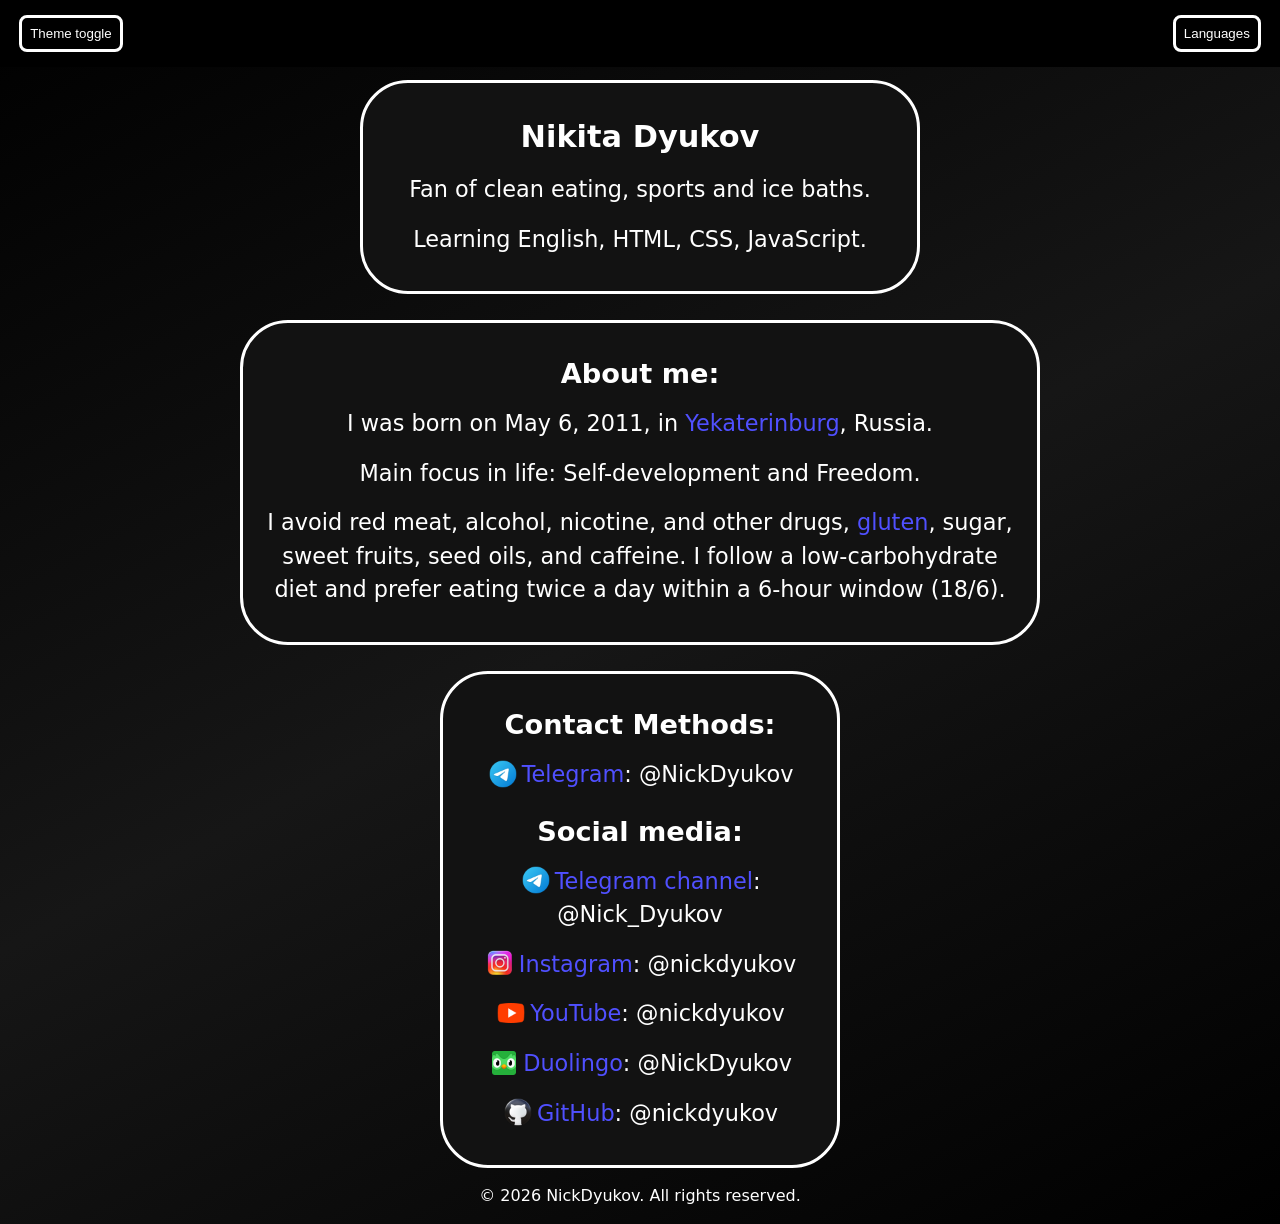
==== index.html @ 5b2f6064 "chore: initial commit with project files" ====
<!DOCTYPE html>
<html lang="en">
  <head>
    <title>Nikita Dyukov (Nick Dyukov)</title>

    <!-- ====== Meta ====== -->
    <meta charset="UTF-8">
    <meta name="viewport" content="width=device-width, initial-scale=1.0">
    <meta name="description" content="Official website of Nikita Dyukov (NickDyukov)">
    <meta name="author" content="NickDyukov">

    <!-- ====== CSS ====== -->
    <link rel="stylesheet" href="/css/main.css">

    <!-- ===== Favicons ===== -->
    <link rel="apple-touch-icon" sizes="180x180" href="/assets/icons/favicons/apple-touch-icon.png">
    <link rel="icon" type="image/png" sizes="32x32" href="/assets/icons/favicons/favicon-32x32.png">
    <link rel="icon" type="image/png" sizes="16x16" href="/assets/icons/favicons/favicon-16x16.png">
    <link rel="shortcut icon" href="/assets/icons/favicons/favicon.ico">
    <link rel="manifest" href="/assets/icons/favicons/site.webmanifest">
    <meta name="apple-mobile-web-app-title" content="NickDyukov">
  </head>
  <body>

    <noscript>
      <p>JavaScript is disabled. Please enable it in your browser.</p>
    </noscript>

    <!-- ====== Header ====== -->
    <header>
      <div class="top-bar">
        <!-- ====== Theme toggle ====== -->
        <button class="theme-toggle" aria-label="Switch light and dark theme">Theme toggle</button>
        <!-- ====== Language menu ====== -->
        <button class="language-btn" aria-label="Open language menu">Languages</button>
      <nav class="language-menu" aria-label="Language selection">
        <button class="en-btn">English</button>
        <button class="ru-btn">Русский</button>
        <button class="es-btn">Español</button>
      </nav>
      </div>
    </header>

    <!-- ====== Main ====== -->
    <main>

    <!-- ====== Intro text ====== -->
    <section class="intro-text">
      <h1 
        data-en="Nikita Dyukov"
        data-ru="Никита Дюков"
        data-es="Nikita Dyukov">
        Nikita Dyukov
    </h1>
      <p 
        data-en="Fan of clean eating, sports and ice baths."
        data-ru="Поклонник чистого питания, спорта и ледяных ванн."
        data-es="Apasionado de la alimentación saludable, el deporte y los baños de hielo.">
        Fan of clean eating, sports and ice baths.
      </p>
      <p 
        data-en="Learning English, HTML, CSS, JavaScript."
        data-ru="Учу английский, HTML, CSS, JavaScript."
        data-es="Aprendiendo inglés, HTML, CSS, JavaScript.">
        Learning English, HTML, CSS, JavaScript.
      </p>
    </section>
    
    <!-- ====== About ====== -->
    <section class="about">
      <h2 
        data-en="About me:"
        data-ru="Обо мне:"
        data-es="Sobre mí:">
        About me:
      </h2>
      <p
        data-en="I was born on May 6, 2011, in 
        <a 
        href='https://en.wikipedia.org/wiki/Yekaterinburg' 
        target='_blank' 
        rel='noopener noreferrer'>
      Yekaterinburg</a>, Russia."
        data-ru="Я родился 6 мая 2011 года в 
        <a 
        href='https://ru.wikipedia.org/wiki/Екатеринбург'
        target='_blank' 
        rel='noopener noreferrer'>
      Екатеринбурге</a>, Россия."
        data-es="Nací el 6 de mayo de 2011 en 
        <a 
        href='https://es.wikipedia.org/wiki/Ekaterimburgo' 
        target='_blank' 
        rel='noopener noreferrer'>
      Ekaterimburgo</a>, Rusia.">
        I was born on May 6, 2011, in 
        <a 
        href="https://en.wikipedia.org/wiki/Ekaterinburg" 
        target="_blank" 
        rel="noopener noreferrer">
      Yekaterinburg</a>, Russia.
      </p>
      <p 
        data-en="Main focus in life: Self-development and Freedom."
        data-ru="Главное в жизни: Саморазвитие и Свобода."
        data-es="Enfoque principal en la vida: Desarrollo personal y Libertad.">
        Main focus in life: Self-development and Freedom.
      </p>
      <p 
      data-en="I avoid red meat, alcohol, nicotine, and other drugs,
      <a 
        href='https://en.wikipedia.org/wiki/Gluten' 
        target='_blank'
        rel='noopener noreferrer'>
      gluten</a>, sugar, sweet fruits, seed oils, and caffeine.
      I follow a low-carbohydrate diet and prefer eating twice a day within a 6-hour window (18/6)."
      data-ru="Я избегаю красного мяса, алкоголя, никотина и других наркотиков,
      <a 
        href='https://ru.wikipedia.org/wiki/Клейковина' 
        target='_blank'
        rel='noopener noreferrer'>
      глютена</a>, сахара, сладких фруктов, растительных масел и кофеина.
      Я придерживаюсь низкоуглеводной диеты и предпочитаю есть два раза в день в течение 6 часов (18/6)."
      data-es="Evito la carne roja, alcohol, nicotina y otras drogas,
      <a 
        href='https://es.wikipedia.org/wiki/Gluten' 
        target='_blank'
        rel='noopener noreferrer'>
      gluten</a>, azúcar, frutas dulces, aceites vegetales y cafeína.
      Sigo una dieta baja en carbohidratos y prefiero comer dos veces al día dentro de una ventana de 6 horas (18/6).">
      I avoid red meat, alcohol, nicotine, and other drugs,
      <a 
        href="https://en.wikipedia.org/wiki/Gluten" 
        target="_blank" 
        rel="noopener noreferrer">
      gluten</a>, sugar, sweet fruits, seed oils, and caffeine.
      I follow a low-carbohydrate diet and prefer eating twice a day within a 6-hour window (18/6).
  </p>
    </section>

    <!-- ====== Contact & Social ====== -->
    <section class="social">
      <h2
        data-en="Contact Methods:"
        data-ru="Контакты:"
        data-es="Métodos de contacto:">
        Contact Methods:
      </h2>
      <p>
        <img
          src="/assets/icons/social/telegram-logo.png"
          alt=""
          aria-hidden="true">
        <a 
          href="https://t.me/NickDyukov"
          target="_blank" 
          rel="noopener noreferrer">
        Telegram</a>: @NickDyukov
      </p>
      <h2
        data-en="Social media:"
        data-ru="Социальные сети:"
        data-es="Redes sociales:">
        Social media:
      </h2>
      <p>
        <img
          src="/assets/icons/social/telegram-logo.png"
          alt=""
          aria-hidden="true">
        <a 
          href="https://t.me/Nick_Dyukov"
          target="_blank"
          rel="noopener noreferrer">
        Telegram channel</a>: @Nick_Dyukov
      </p>
      <p>
        <img
          src="/assets/icons/social/instagram-logo.png"
          alt=""
          aria-hidden="true">
        <a 
          href="https://www.instagram.com/nickdyukov"
          target="_blank"
          rel="noopener noreferrer">
        Instagram</a>: @nickdyukov
      </p>
      <p>
        <img
          src="/assets/icons/social/youtube-logo.png"
          alt=""
          aria-hidden="true">
        <a 
          href="https://youtube.com/@nickdyukov"
          target="_blank"
          rel="noopener noreferrer">
        YouTube</a>: @nickdyukov
      </p>
      <p>
        <a 
          href="https://www.duolingo.com/profile/NickDyukov" 
          target="_blank" 
          rel="noopener noreferrer">
        <img 
          src="/assets/icons/social/duolingo-logo.png" 
          alt=""
          aria-hidden="true">
        Duolingo</a>: @NickDyukov
      </p>
      <p>
        <img 
          src="/assets/icons/social/github-logo.png" 
          alt=""
          aria-hidden="true">
        <a 
          href="https://github.com/nickdyukov" 
          target="_blank" 
          rel="noopener noreferrer">
        GitHub</a>: @nickdyukov
      </p>
    </section>
    </main>
    
    <!-- ====== Footer ====== -->
    <footer>
      <p>© 2026 NickDyukov. All rights reserved.</p>
    </footer>

    <!-- ====== JavaScript ====== -->
    <script type="module" src="/js/main.js"></script>
  </body>
</html>
---- css/main.css ----
@import url("/css/base.css");
@import url("/css/animations.css");
@import url("/css/elements.css");
@import url("/css/components.css");
@import url("/css/layout.css");
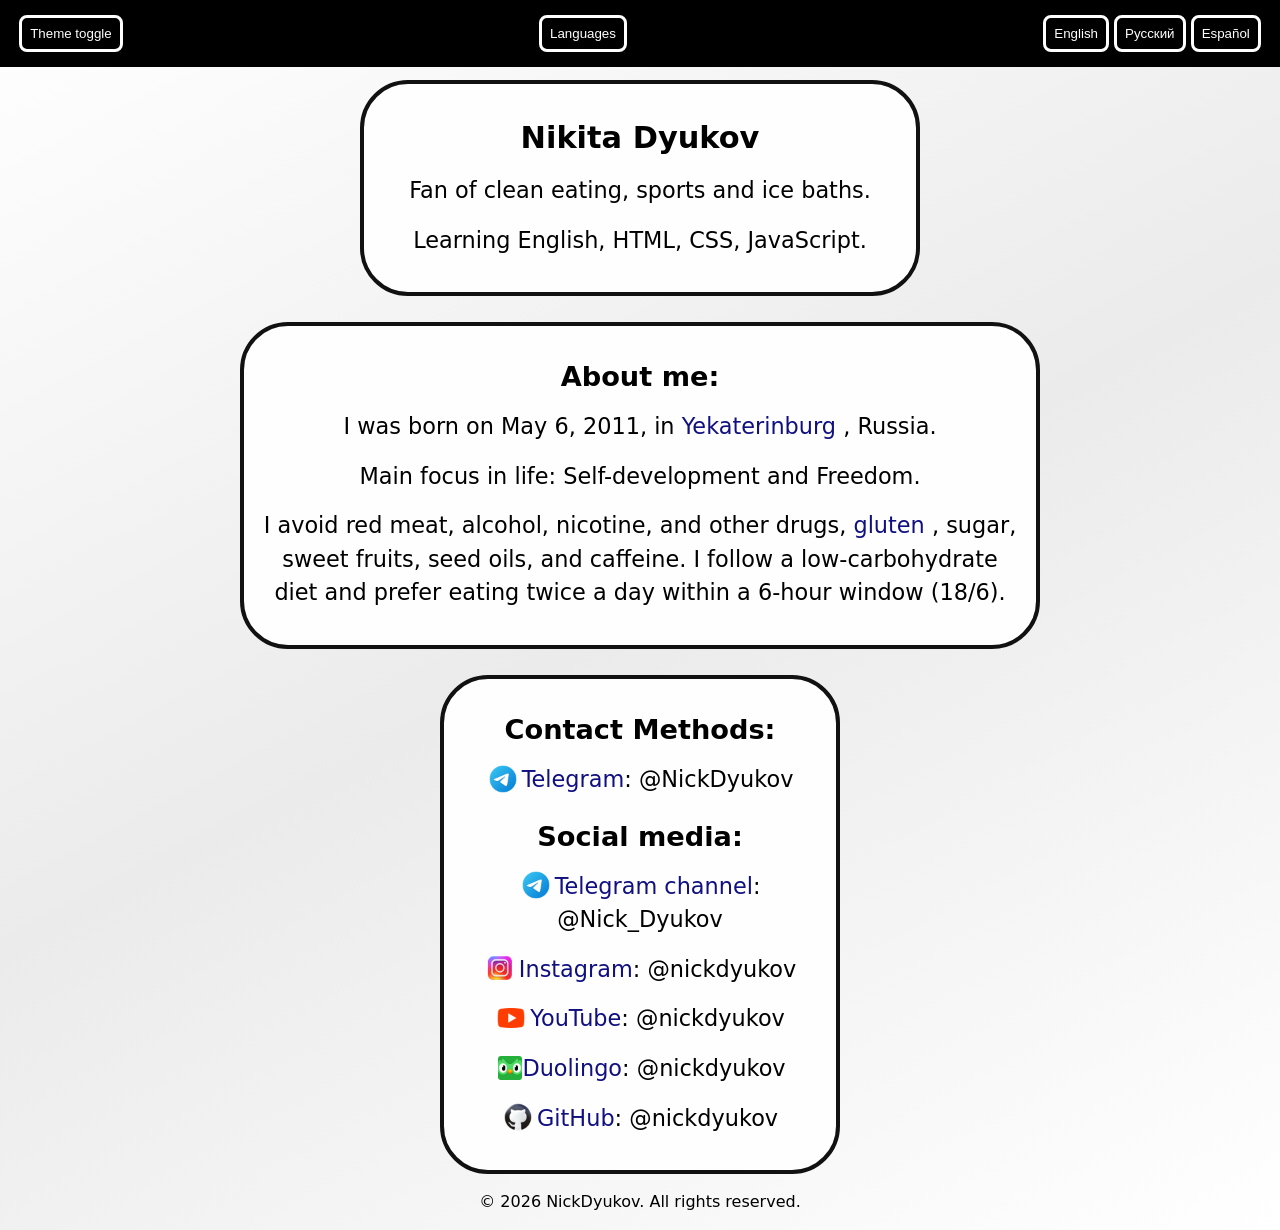
==== commit 7c6237fd: "refactor: add new meta tags, replace data-en/data-ru/data-es with unified data-i18n, clean up whites" ====
--- a/index.html
+++ b/index.html
@@ -8,20 +8,35 @@
     <meta name="viewport" content="width=device-width, initial-scale=1.0">
     <meta name="description" content="Official website of Nikita Dyukov (NickDyukov)">
     <meta name="author" content="NickDyukov">
+    <meta name="robots" content="index, follow">
+    <meta property="og:title" content="Nikita Dyukov (NickDyukov)">
+    <meta property="og:description" content="Official website of Nikita Dyukov (NickDyukov)">
+    <meta property="og:type" content="website">
+    <meta property="og:url" content="https://nickdyukov.com">
 
     <!-- ====== CSS ====== -->
     <link rel="stylesheet" href="/css/main.css">
 
-    <!-- ===== Favicons ===== -->
+    <!-- ====== Favicons ====== -->
     <link rel="apple-touch-icon" sizes="180x180" href="/assets/icons/favicons/apple-touch-icon.png">
     <link rel="icon" type="image/png" sizes="32x32" href="/assets/icons/favicons/favicon-32x32.png">
     <link rel="icon" type="image/png" sizes="16x16" href="/assets/icons/favicons/favicon-16x16.png">
     <link rel="shortcut icon" href="/assets/icons/favicons/favicon.ico">
     <link rel="manifest" href="/assets/icons/favicons/site.webmanifest">
     <meta name="apple-mobile-web-app-title" content="NickDyukov">
+
+    <!-- ====== Yandex Metrika ====== -->
+    <script>
+      (function(m,e,t,r,i){
+        m[i]=m[i]||function(){(m[i].a=m[i].a||[]).push(arguments)};
+        m[i].l=1*new Date();
+        k=e.createElement(t);
+        k.async=1;k.src=r;e.getElementsByTagName(t)[0].parentNode.insertBefore(k,e.getElementsByTagName(t)[0])
+      })(window,document,'script','https://mc.yandex.ru/metrika/tag.js?id=106988987','ym');
+      ym(106988987,'init',{webvisor:true,clickmap:true,trackLinks:true,accurateTrackBounce:true});
+    </script>
   </head>
   <body>
-
     <noscript>
       <p>JavaScript is disabled. Please enable it in your browser.</p>
     </noscript>
@@ -29,204 +44,83 @@
     <!-- ====== Header ====== -->
     <header>
       <div class="top-bar">
-        <!-- ====== Theme toggle ====== -->
-        <button class="theme-toggle" aria-label="Switch light and dark theme">Theme toggle</button>
-        <!-- ====== Language menu ====== -->
-        <button class="language-btn" aria-label="Open language menu">Languages</button>
-      <nav class="language-menu" aria-label="Language selection">
-        <button class="en-btn">English</button>
-        <button class="ru-btn">Русский</button>
-        <button class="es-btn">Español</button>
+        <!-- === Theme toggle === -->
+        <button data-i18n="theme_toggle" class="theme-toggle" aria-label="Switch light and dark theme">Theme toggle</button>
+        <!-- === Language menu === -->
+        <button data-i18n="lang_btn" class="lang-btn" aria-label="Open language menu">Languages</button>
+      <nav class="lang-switch" aria-label="Language selection">
+        <button data-lang="en">English</button>
+        <button data-lang="ru">Русский</button>
+        <button data-lang="es">Español</button>
       </nav>
       </div>
     </header>
 
     <!-- ====== Main ====== -->
     <main>
-
+      
     <!-- ====== Intro text ====== -->
     <section class="intro-text">
-      <h1 
-        data-en="Nikita Dyukov"
-        data-ru="Никита Дюков"
-        data-es="Nikita Dyukov">
-        Nikita Dyukov
-    </h1>
-      <p 
-        data-en="Fan of clean eating, sports and ice baths."
-        data-ru="Поклонник чистого питания, спорта и ледяных ванн."
-        data-es="Apasionado de la alimentación saludable, el deporte y los baños de hielo.">
-        Fan of clean eating, sports and ice baths.
-      </p>
-      <p 
-        data-en="Learning English, HTML, CSS, JavaScript."
-        data-ru="Учу английский, HTML, CSS, JavaScript."
-        data-es="Aprendiendo inglés, HTML, CSS, JavaScript.">
-        Learning English, HTML, CSS, JavaScript.
-      </p>
+      <h1 data-i18n="title">Nikita Dyukov</h1>
+      <p data-i18n="intro_primary">Fan of clean eating, sports and ice baths.</p>
+      <p data-i18n="intro_secondary">Learning English, HTML, CSS, JavaScript.</p>
     </section>
     
     <!-- ====== About ====== -->
     <section class="about">
-      <h2 
-        data-en="About me:"
-        data-ru="Обо мне:"
-        data-es="Sobre mí:">
-        About me:
-      </h2>
-      <p
-        data-en="I was born on May 6, 2011, in 
-        <a 
-        href='https://en.wikipedia.org/wiki/Yekaterinburg' 
-        target='_blank' 
-        rel='noopener noreferrer'>
-      Yekaterinburg</a>, Russia."
-        data-ru="Я родился 6 мая 2011 года в 
-        <a 
-        href='https://ru.wikipedia.org/wiki/Екатеринбург'
-        target='_blank' 
-        rel='noopener noreferrer'>
-      Екатеринбурге</a>, Россия."
-        data-es="Nací el 6 de mayo de 2011 en 
-        <a 
-        href='https://es.wikipedia.org/wiki/Ekaterimburgo' 
-        target='_blank' 
-        rel='noopener noreferrer'>
-      Ekaterimburgo</a>, Rusia.">
+      <h2 data-i18n="about_heading">About me:</h2>
+      <p data-i18n="about_birth">
         I was born on May 6, 2011, in 
-        <a 
-        href="https://en.wikipedia.org/wiki/Ekaterinburg" 
-        target="_blank" 
-        rel="noopener noreferrer">
-      Yekaterinburg</a>, Russia.
+        <a href="https://en.wikipedia.org/wiki/Ekaterinburg" target="_blank" rel="noopener noreferrer" title="Yekaterinburg city on Wikipedia">
+          Yekaterinburg
+        </a>, Russia.
       </p>
-      <p 
-        data-en="Main focus in life: Self-development and Freedom."
-        data-ru="Главное в жизни: Саморазвитие и Свобода."
-        data-es="Enfoque principal en la vida: Desarrollo personal y Libertad.">
-        Main focus in life: Self-development and Freedom.
+      <p data-i18n="about_focus">Main focus in life: Self-development and Freedom.</p>
+      <p data-i18n="about_diet">
+        I avoid red meat, alcohol, nicotine, and other drugs, 
+        <a href="https://en.wikipedia.org/wiki/Gluten" target="_blank" rel="noopener noreferrer" title="Information about gluten on Wikipedia">
+          gluten
+        </a>, sugar, sweet fruits, seed oils, and caffeine. I follow a low-carbohydrate diet and prefer eating twice a day within a 6-hour window (18/6).
       </p>
-      <p 
-      data-en="I avoid red meat, alcohol, nicotine, and other drugs,
-      <a 
-        href='https://en.wikipedia.org/wiki/Gluten' 
-        target='_blank'
-        rel='noopener noreferrer'>
-      gluten</a>, sugar, sweet fruits, seed oils, and caffeine.
-      I follow a low-carbohydrate diet and prefer eating twice a day within a 6-hour window (18/6)."
-      data-ru="Я избегаю красного мяса, алкоголя, никотина и других наркотиков,
-      <a 
-        href='https://ru.wikipedia.org/wiki/Клейковина' 
-        target='_blank'
-        rel='noopener noreferrer'>
-      глютена</a>, сахара, сладких фруктов, растительных масел и кофеина.
-      Я придерживаюсь низкоуглеводной диеты и предпочитаю есть два раза в день в течение 6 часов (18/6)."
-      data-es="Evito la carne roja, alcohol, nicotina y otras drogas,
-      <a 
-        href='https://es.wikipedia.org/wiki/Gluten' 
-        target='_blank'
-        rel='noopener noreferrer'>
-      gluten</a>, azúcar, frutas dulces, aceites vegetales y cafeína.
-      Sigo una dieta baja en carbohidratos y prefiero comer dos veces al día dentro de una ventana de 6 horas (18/6).">
-      I avoid red meat, alcohol, nicotine, and other drugs,
-      <a 
-        href="https://en.wikipedia.org/wiki/Gluten" 
-        target="_blank" 
-        rel="noopener noreferrer">
-      gluten</a>, sugar, sweet fruits, seed oils, and caffeine.
-      I follow a low-carbohydrate diet and prefer eating twice a day within a 6-hour window (18/6).
-  </p>
     </section>
 
     <!-- ====== Contact & Social ====== -->
     <section class="social">
-      <h2
-        data-en="Contact Methods:"
-        data-ru="Контакты:"
-        data-es="Métodos de contacto:">
-        Contact Methods:
-      </h2>
+      <h2 data-i18n="contact_methods_heading">Contact Methods:</h2>
       <p>
-        <img
-          src="/assets/icons/social/telegram-logo.png"
-          alt=""
-          aria-hidden="true">
-        <a 
-          href="https://t.me/NickDyukov"
-          target="_blank" 
-          rel="noopener noreferrer">
-        Telegram</a>: @NickDyukov
+        <img src="/assets/icons/social/telegram-logo.png" alt="" aria-hidden="true">
+        <a href="https://t.me/NickDyukov" target="_blank" rel="noopener noreferrer">Telegram</a>: @NickDyukov
       </p>
-      <h2
-        data-en="Social media:"
-        data-ru="Социальные сети:"
-        data-es="Redes sociales:">
-        Social media:
-      </h2>
+      <h2 data-i18n="social_media_heading">Social media:</h2>
       <p>
-        <img
-          src="/assets/icons/social/telegram-logo.png"
-          alt=""
-          aria-hidden="true">
-        <a 
-          href="https://t.me/Nick_Dyukov"
-          target="_blank"
-          rel="noopener noreferrer">
-        Telegram channel</a>: @Nick_Dyukov
+        <img src="/assets/icons/social/telegram-logo.png" alt="" aria-hidden="true">
+        <a href="https://t.me/Nick_Dyukov" target="_blank" rel="noopener noreferrer">Telegram channel</a>: @Nick_Dyukov
       </p>
       <p>
-        <img
-          src="/assets/icons/social/instagram-logo.png"
-          alt=""
-          aria-hidden="true">
-        <a 
-          href="https://www.instagram.com/nickdyukov"
-          target="_blank"
-          rel="noopener noreferrer">
-        Instagram</a>: @nickdyukov
+        <img src="/assets/icons/social/instagram-logo.png" alt="" aria-hidden="true">
+        <a href="https://www.instagram.com/nickdyukov" target="_blank" rel="noopener noreferrer">Instagram</a>: @nickdyukov
       </p>
       <p>
-        <img
-          src="/assets/icons/social/youtube-logo.png"
-          alt=""
-          aria-hidden="true">
-        <a 
-          href="https://youtube.com/@nickdyukov"
-          target="_blank"
-          rel="noopener noreferrer">
-        YouTube</a>: @nickdyukov
+        <img src="/assets/icons/social/youtube-logo.png" alt="" aria-hidden="true">
+        <a href="https://youtube.com/@nickdyukov" target="_blank" rel="noopener noreferrer">YouTube</a>: @nickdyukov
       </p>
       <p>
-        <a 
-          href="https://www.duolingo.com/profile/NickDyukov" 
-          target="_blank" 
-          rel="noopener noreferrer">
-        <img 
-          src="/assets/icons/social/duolingo-logo.png" 
-          alt=""
-          aria-hidden="true">
-        Duolingo</a>: @NickDyukov
+        <a href="https://www.duolingo.com/profile/nickdyukov" target="_blank" rel="noopener noreferrer">
+        <img src="/assets/icons/social/duolingo-logo.png" alt="" aria-hidden="true">Duolingo</a>: @nickdyukov
       </p>
       <p>
-        <img 
-          src="/assets/icons/social/github-logo.png" 
-          alt=""
-          aria-hidden="true">
-        <a 
-          href="https://github.com/nickdyukov" 
-          target="_blank" 
-          rel="noopener noreferrer">
-        GitHub</a>: @nickdyukov
+        <img src="/assets/icons/social/github-logo.png" alt="" aria-hidden="true">
+        <a href="https://github.com/nickdyukov" target="_blank" rel="noopener noreferrer">GitHub</a>: @nickdyukov
       </p>
     </section>
     </main>
     
     <!-- ====== Footer ====== -->
     <footer>
-      <p>© 2026 NickDyukov. All rights reserved.</p>
+      <p data-i18n="footer_copyright">© 2026 NickDyukov. All rights reserved.</p>
     </footer>
 
     <!-- ====== JavaScript ====== -->
-    <script type="module" src="/js/main.js"></script>
+    <script type="module" src="/js/index.js"></script>
   </body>
 </html>
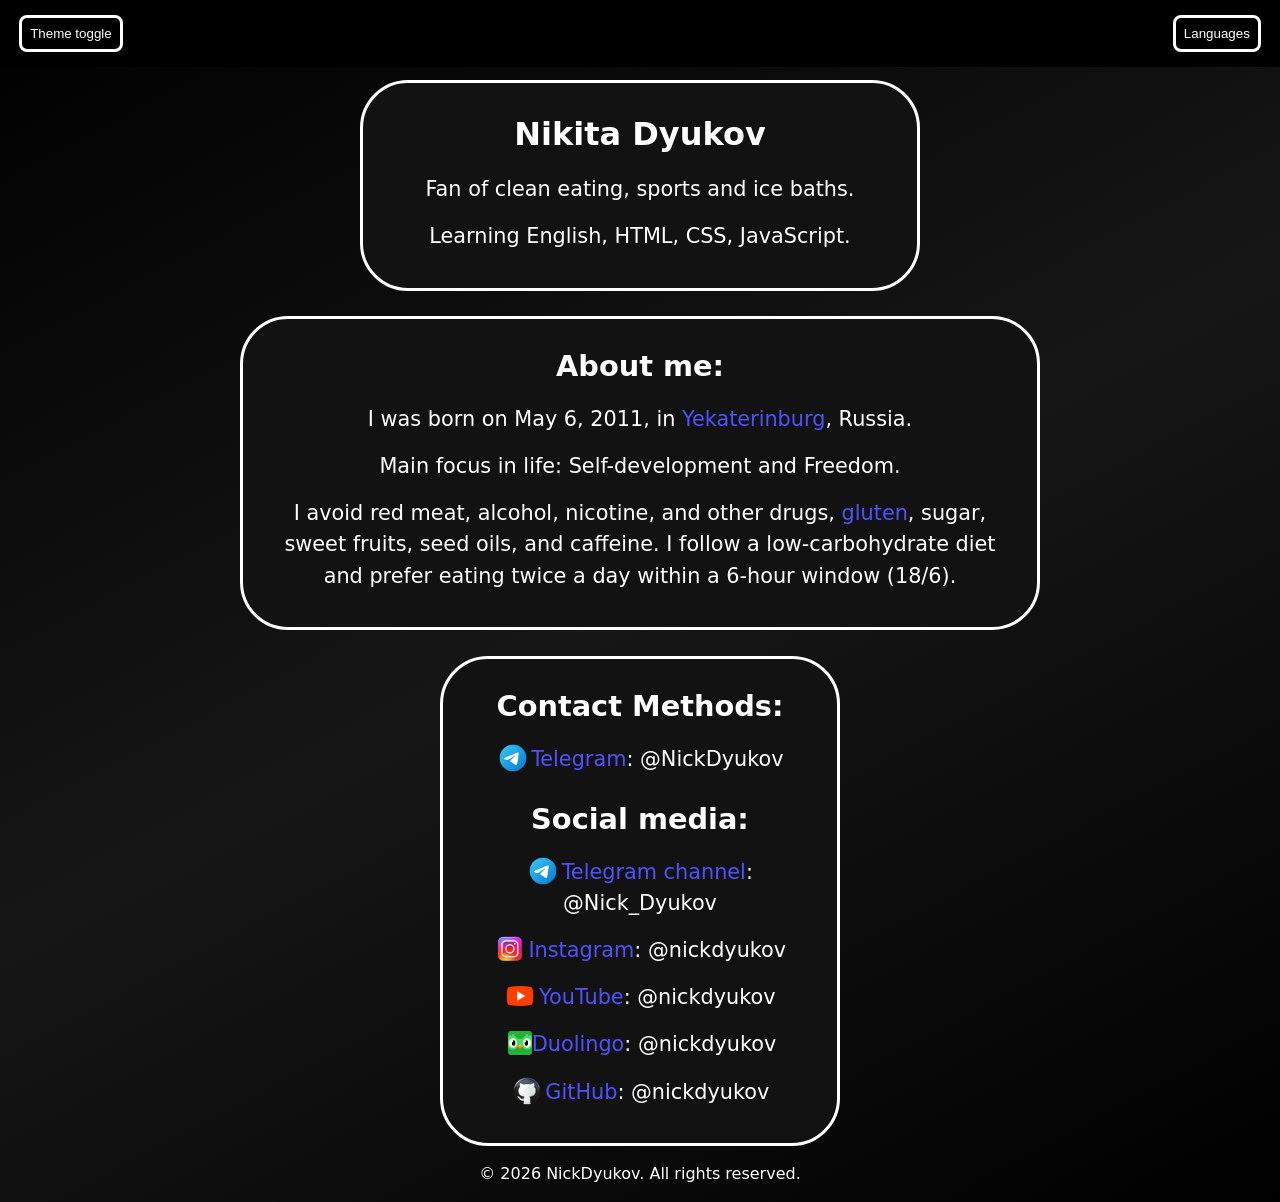
==== commit 25a5f601: "fix: update CSS link" ====
--- a/index.html
+++ b/index.html
@@ -15,7 +15,7 @@
     <meta property="og:url" content="https://nickdyukov.com">
 
     <!-- ====== CSS ====== -->
-    <link rel="stylesheet" href="/css/main.css">
+    <link rel="stylesheet" href="/css/index.css">
 
     <!-- ====== Favicons ====== -->
     <link rel="apple-touch-icon" sizes="180x180" href="/assets/icons/favicons/apple-touch-icon.png">
@@ -58,7 +58,7 @@
 
     <!-- ====== Main ====== -->
     <main>
-      
+
     <!-- ====== Intro text ====== -->
     <section class="intro-text">
       <h1 data-i18n="title">Nikita Dyukov</h1>
--- a/css/index.css
+++ b/css/index.css
@@ -0,0 +1,6 @@
+/* ====== Main CSS imports ====== */
+@import url("/css/base.css");
+@import url("/css/elements.css");
+@import url("/css/layout.css");
+@import url("/css/components.css");
+@import url("/css/animations.css");
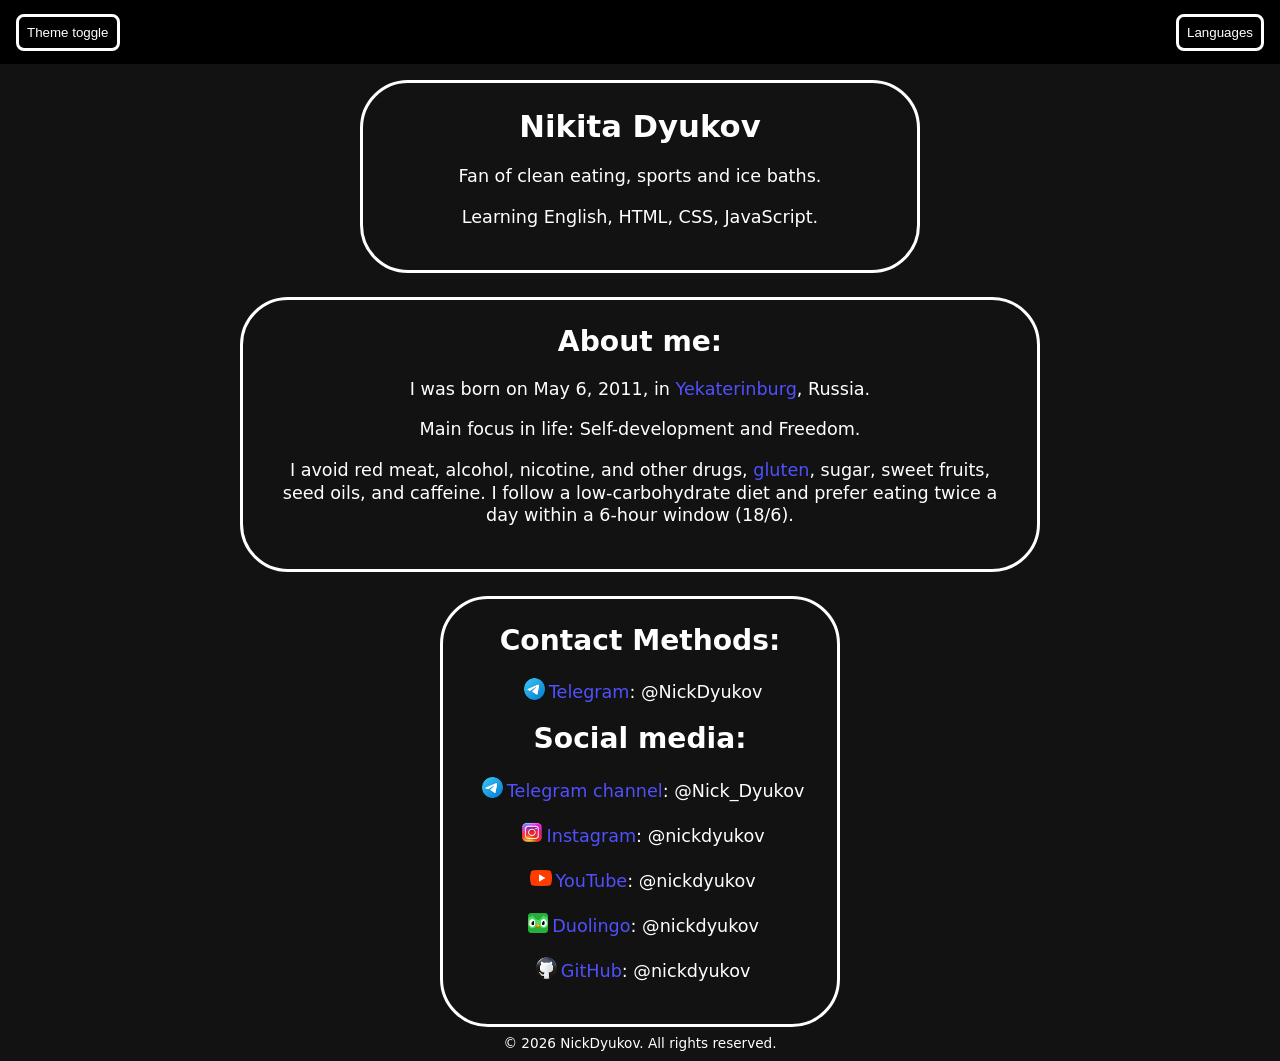
==== commit 2848e241: "refactor: add mobile menu (<425px) & update information, title, description, classes" ====
--- a/index.html
+++ b/index.html
@@ -1,21 +1,26 @@
 <!DOCTYPE html>
 <html lang="en">
   <head>
-    <title>Nikita Dyukov (Nick Dyukov)</title>
+    <title>Nick Dyukov</title>
 
     <!-- ====== Meta ====== -->
     <meta charset="UTF-8">
     <meta name="viewport" content="width=device-width, initial-scale=1.0">
-    <meta name="description" content="Official website of Nikita Dyukov (NickDyukov)">
+    <meta name="description" content="Official website of NickDyukov">
     <meta name="author" content="NickDyukov">
     <meta name="robots" content="index, follow">
     <meta property="og:title" content="Nikita Dyukov (NickDyukov)">
-    <meta property="og:description" content="Official website of Nikita Dyukov (NickDyukov)">
+    <meta property="og:description" content="Official website of NickDyukov">
     <meta property="og:type" content="website">
     <meta property="og:url" content="https://nickdyukov.com">
+    <meta name="color-scheme" content="light dark">
+    <meta name="theme-color" content="#ffffff" media="(prefers-color-scheme: light)">
+    <meta name="theme-color" content="#121212" media="(prefers-color-scheme: dark)">
 
     <!-- ====== CSS ====== -->
     <link rel="stylesheet" href="/css/index.css">
+
+    <link rel="canonical" href="https://nickdyukov.com">
 
     <!-- ====== Favicons ====== -->
     <link rel="apple-touch-icon" sizes="180x180" href="/assets/icons/favicons/apple-touch-icon.png">
@@ -44,75 +49,76 @@
     <!-- ====== Header ====== -->
     <header>
       <div class="top-bar">
-        <!-- === Theme toggle === -->
+        <!-- ====== Theme toggle ====== -->
         <button data-i18n="theme_toggle" class="theme-toggle" aria-label="Switch light and dark theme">Theme toggle</button>
-        <!-- === Language menu === -->
-        <button data-i18n="lang_btn" class="lang-btn" aria-label="Open language menu">Languages</button>
-      <nav class="lang-switch" aria-label="Language selection">
-        <button data-lang="en">English</button>
-        <button data-lang="ru">Русский</button>
-        <button data-lang="es">Español</button>
-      </nav>
+        <!-- ====== Language menu ====== -->
+        <button data-i18n="lang_menu_btn" class="lang-menu-btn" aria-label="Open language menu">Languages</button>
+        <nav class="lang-menu" aria-label="Language selection">
+          <button data-lang="en" aria-label="Switch to English">English</button>
+          <button data-lang="ru" aria-label="Switch to Russian">Русский</button>
+          <button data-lang="es" aria-label="Switch to Spanish">Español</button>
+        </nav>
+      <!-- ====== Mobile menu ====== -->
+        <button class="mobile-menu-btn" aria-label="Open menu"><img src="assets/images/menu.png" alt="" aria-label="Open menu"></button>
+          <nav class="mobile-menu" aria-label="Language selection">
+            <button data-i18n="theme_toggle" class="mobile-theme-toggle" aria-label="Switch light and dark theme">Theme toggle</button>
+            <button data-lang="en" aria-label="Switch to English">English</button>
+          <button data-lang="ru" aria-label="Switch to Russian">Русский</button>
+          <button data-lang="es" aria-label="Switch to Spanish">Español</button>
+        </nav>
       </div>
     </header>
 
     <!-- ====== Main ====== -->
     <main>
-
-    <!-- ====== Intro text ====== -->
-    <section class="intro-text">
-      <h1 data-i18n="title">Nikita Dyukov</h1>
-      <p data-i18n="intro_primary">Fan of clean eating, sports and ice baths.</p>
-      <p data-i18n="intro_secondary">Learning English, HTML, CSS, JavaScript.</p>
-    </section>
-    
-    <!-- ====== About ====== -->
-    <section class="about">
-      <h2 data-i18n="about_heading">About me:</h2>
-      <p data-i18n="about_birth">
-        I was born on May 6, 2011, in 
-        <a href="https://en.wikipedia.org/wiki/Ekaterinburg" target="_blank" rel="noopener noreferrer" title="Yekaterinburg city on Wikipedia">
-          Yekaterinburg
-        </a>, Russia.
-      </p>
-      <p data-i18n="about_focus">Main focus in life: Self-development and Freedom.</p>
-      <p data-i18n="about_diet">
-        I avoid red meat, alcohol, nicotine, and other drugs, 
-        <a href="https://en.wikipedia.org/wiki/Gluten" target="_blank" rel="noopener noreferrer" title="Information about gluten on Wikipedia">
-          gluten
-        </a>, sugar, sweet fruits, seed oils, and caffeine. I follow a low-carbohydrate diet and prefer eating twice a day within a 6-hour window (18/6).
-      </p>
-    </section>
-
-    <!-- ====== Contact & Social ====== -->
-    <section class="social">
-      <h2 data-i18n="contact_methods_heading">Contact Methods:</h2>
-      <p>
-        <img src="/assets/icons/social/telegram-logo.png" alt="" aria-hidden="true">
-        <a href="https://t.me/NickDyukov" target="_blank" rel="noopener noreferrer">Telegram</a>: @NickDyukov
-      </p>
-      <h2 data-i18n="social_media_heading">Social media:</h2>
-      <p>
-        <img src="/assets/icons/social/telegram-logo.png" alt="" aria-hidden="true">
-        <a href="https://t.me/Nick_Dyukov" target="_blank" rel="noopener noreferrer">Telegram channel</a>: @Nick_Dyukov
-      </p>
-      <p>
-        <img src="/assets/icons/social/instagram-logo.png" alt="" aria-hidden="true">
-        <a href="https://www.instagram.com/nickdyukov" target="_blank" rel="noopener noreferrer">Instagram</a>: @nickdyukov
-      </p>
-      <p>
-        <img src="/assets/icons/social/youtube-logo.png" alt="" aria-hidden="true">
-        <a href="https://youtube.com/@nickdyukov" target="_blank" rel="noopener noreferrer">YouTube</a>: @nickdyukov
-      </p>
-      <p>
-        <a href="https://www.duolingo.com/profile/nickdyukov" target="_blank" rel="noopener noreferrer">
-        <img src="/assets/icons/social/duolingo-logo.png" alt="" aria-hidden="true">Duolingo</a>: @nickdyukov
-      </p>
-      <p>
-        <img src="/assets/icons/social/github-logo.png" alt="" aria-hidden="true">
-        <a href="https://github.com/nickdyukov" target="_blank" rel="noopener noreferrer">GitHub</a>: @nickdyukov
-      </p>
-    </section>
+      <!-- ====== Intro text ====== -->
+      <section class="intro-text">
+        <h1 data-i18n="title">Nikita Dyukov</h1>
+        <p data-i18n="intro_primary">Fan of clean eating, sports and ice baths.</p>
+        <p data-i18n="intro_secondary">Learning English, Spanish, HTML, CSS, JavaScript.</p>
+      </section>
+      <!-- ====== About ====== -->
+      <section class="about">
+        <h2 data-i18n="about_heading">About me:</h2>
+        <p data-i18n="about_birth">
+          I was born on May 6, 2011, in 
+          <a href="https://en.wikipedia.org/wiki/Ekaterinburg" target="_blank" rel="noopener noreferrer" title="Yekaterinburg city on Wikipedia">Yekaterinburg</a>, Russia.
+        </p>
+        <p data-i18n="about_focus">Main focus in life: Self-development and Freedom.</p>
+        <p data-i18n="about_diet">
+          I avoid red meat, poultry, alcohol, nicotine, and other drugs, 
+          <a href="https://en.wikipedia.org/wiki/Gluten" target="_blank" rel="noopener noreferrer" title="Information about gluten on Wikipedia">gluten</a>, sugar, seed oils, and caffeine. I prefer eating twice a day within a 6-hour window (18/6).
+        </p>
+      </section>
+      <!-- ====== Contact & Social ====== -->
+      <section class="social">
+        <h2 data-i18n="contact_methods_heading">Contact Methods:</h2>
+        <p>
+          <img src="/assets/icons/social/telegram-logo.png" alt="" aria-hidden="true">
+          <a href="https://t.me/NickDyukov" target="_blank" rel="me noopener noreferrer">Telegram</a>: @NickDyukov
+        </p>
+        <h2 data-i18n="social_media_heading">Social media:</h2>
+        <p>
+          <img src="/assets/icons/social/telegram-logo.png" alt="" aria-hidden="true">
+          <a href="https://t.me/Nick_Dyukov" target="_blank" rel="me noopener noreferrer">Telegram channel</a>: @Nick_Dyukov
+        </p>
+        <p>
+          <img src="/assets/icons/social/instagram-logo.png" alt="" aria-hidden="true">
+          <a href="https://instagram.com/nickdyukov" target="_blank" rel="me noopener noreferrer">Instagram</a>: @nickdyukov
+        </p>
+        <p>
+          <img src="/assets/icons/social/youtube-logo.png" alt="" aria-hidden="true">
+          <a href="https://youtube.com/@nickdyukov" target="_blank" rel="me noopener noreferrer">YouTube</a>: @nickdyukov
+        </p>
+        <p>
+          <img src="/assets/icons/social/duolingo-logo.png" alt="" aria-hidden="true">
+          <a href="https://duolingo.com/profile/nickdyukov" target="_blank" rel="me noopener noreferrer">Duolingo</a>: @nickdyukov
+        </p>
+        <p>
+          <img src="/assets/icons/social/github-logo.png" alt="" aria-hidden="true">
+          <a href="https://github.com/nickdyukov" target="_blank" rel="me noopener noreferrer">GitHub</a>: @nickdyukov
+        </p>
+      </section>
     </main>
     
     <!-- ====== Footer ====== -->
--- a/css/index.css
+++ b/css/index.css
@@ -1,6 +1,14 @@
 /* ====== Main CSS imports ====== */
-@import url("/css/base.css");
-@import url("/css/elements.css");
-@import url("/css/layout.css");
-@import url("/css/components.css");
-@import url("/css/animations.css");+@import "base/reset.css";
+@import "base/variables.css";
+@import "base/typography.css";
+@import "base/globals.css";
+
+@import "layout/layout.css";
+@import "layout/containers.css";
+
+@import "components/header.css";
+@import "components/images.css";
+@import "components/menu.css";
+
+@import "themes/dark.css";
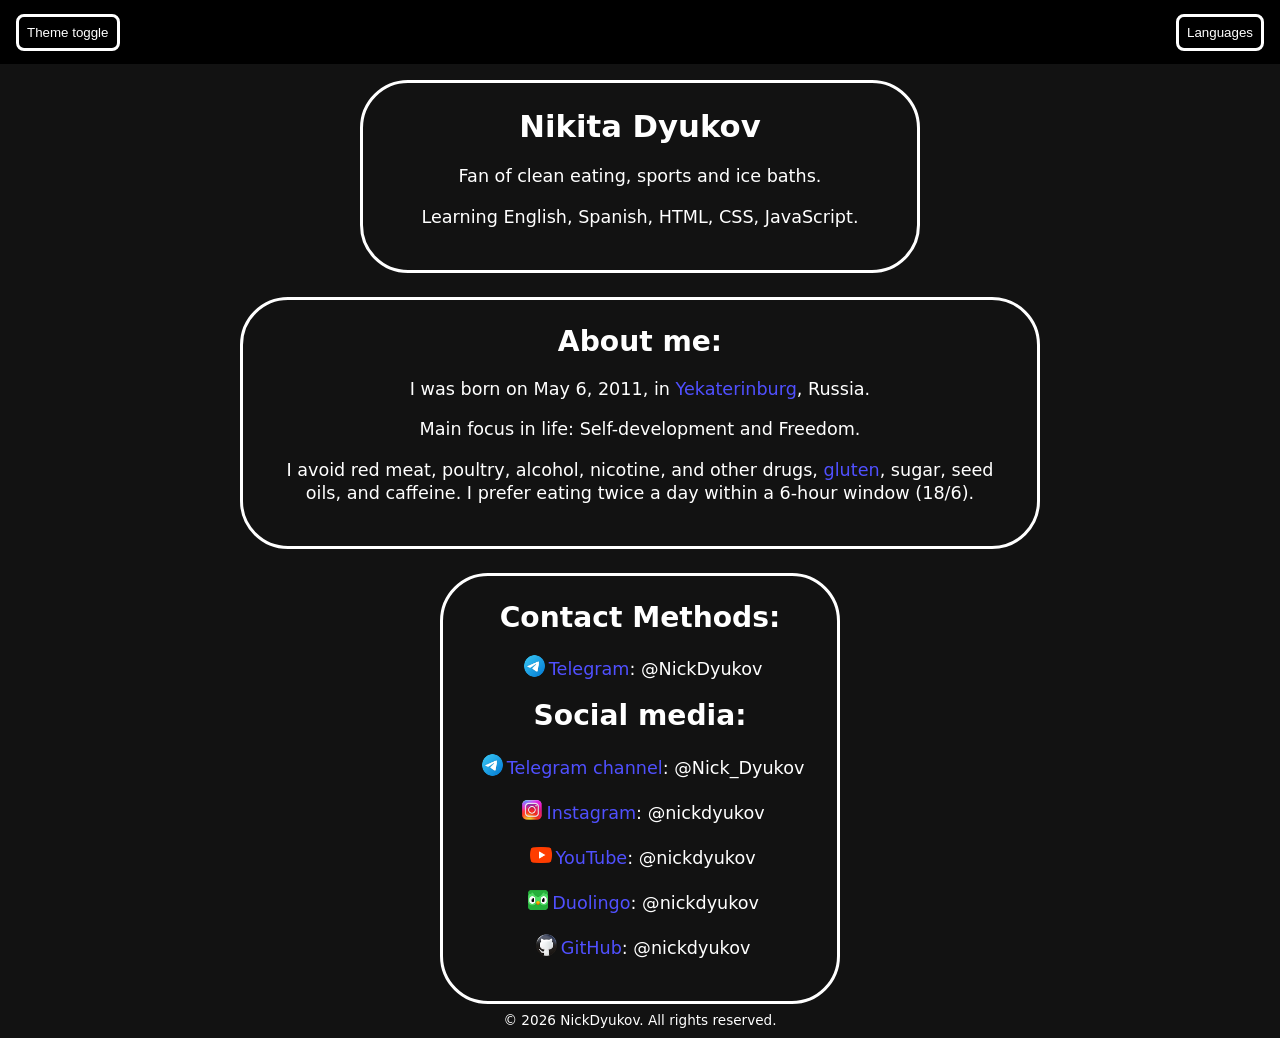
==== commit 3f44b915: "chore: update information Updated personal information" ====
--- a/index.html
+++ b/index.html
@@ -73,9 +73,9 @@
     <main>
       <!-- ====== Intro text ====== -->
       <section class="intro-text">
-        <h1 data-i18n="title">Nikita Dyukov</h1>
-        <p data-i18n="intro_primary">Fan of clean eating, sports and ice baths.</p>
-        <p data-i18n="intro_secondary">Learning English, Spanish, HTML, CSS, JavaScript.</p>
+        <h1 data-i18n="title">Nick Dyukov</h1>
+        <p data-i18n="intro_primary">Fan of clean eating, gym, activity, and ice baths.</p>
+        <p data-i18n="intro_secondary">Now I'm learning English, Spanish, Linux, Python, C, and ethical hacking</p>
       </section>
       <!-- ====== About ====== -->
       <section class="about">
@@ -86,8 +86,7 @@
         </p>
         <p data-i18n="about_focus">Main focus in life: Self-development and Freedom.</p>
         <p data-i18n="about_diet">
-          I avoid red meat, poultry, alcohol, nicotine, and other drugs, 
-          <a href="https://en.wikipedia.org/wiki/Gluten" target="_blank" rel="noopener noreferrer" title="Information about gluten on Wikipedia">gluten</a>, sugar, seed oils, and caffeine. I prefer eating twice a day within a 6-hour window (18/6).
+          I avoid red meat, alcohol, nicotine, and other drugs, sugar, seed oils. I prefer eating twice a day within a 6-hour window (18/6).
         </p>
       </section>
       <!-- ====== Contact & Social ====== -->
@@ -129,4 +128,4 @@
     <!-- ====== JavaScript ====== -->
     <script type="module" src="/js/index.js"></script>
   </body>
-</html>+</html>
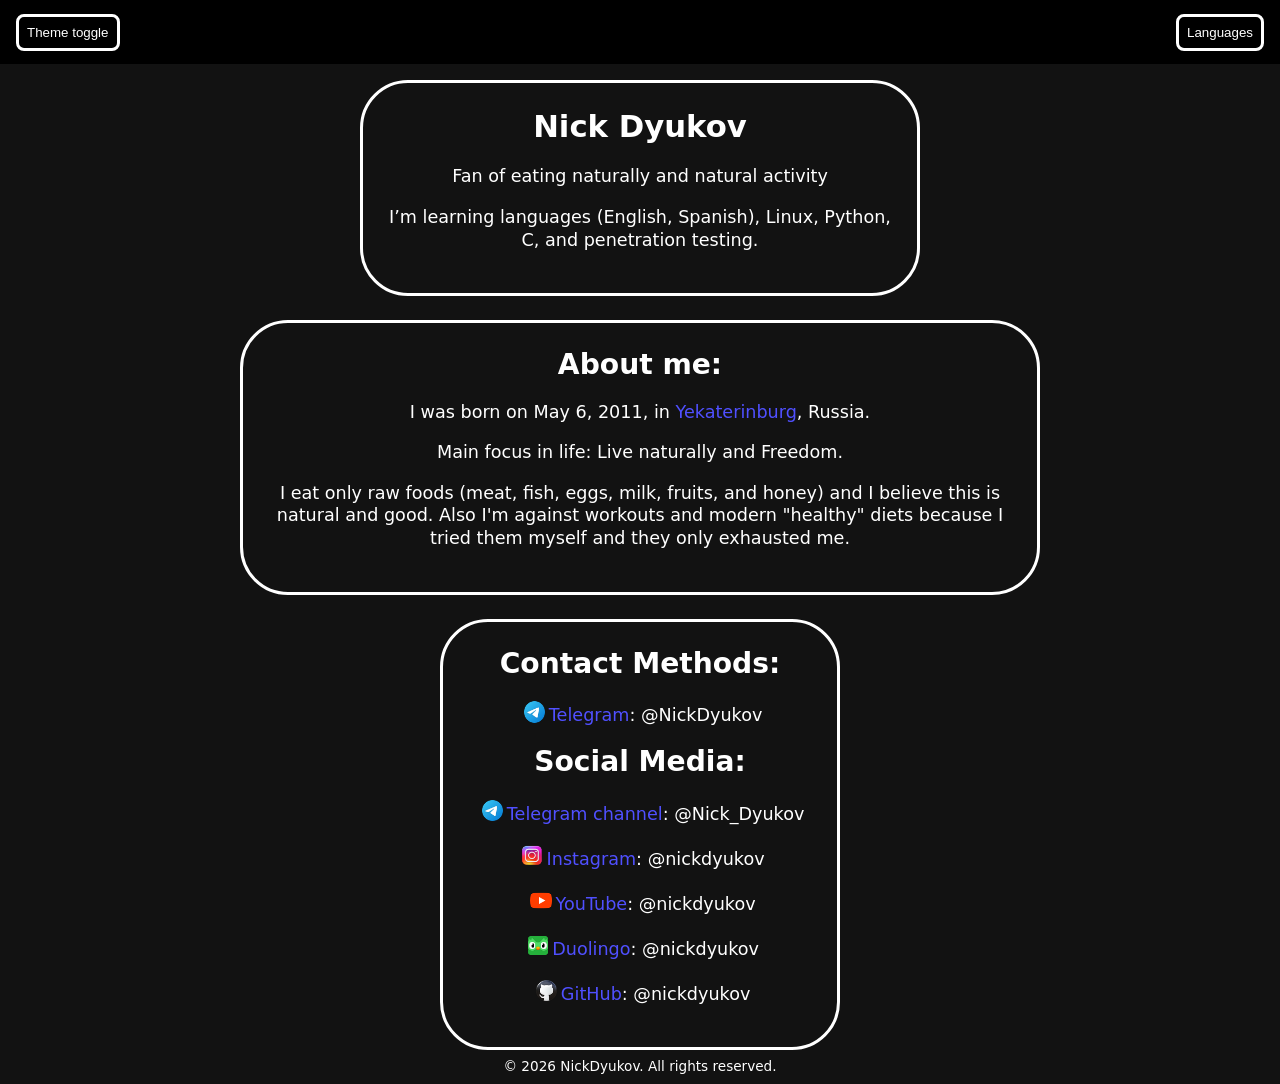
==== commit ca1941de: "chore: update personal info" ====
--- a/index.html
+++ b/index.html
@@ -74,8 +74,8 @@
       <!-- ====== Intro text ====== -->
       <section class="intro-text">
         <h1 data-i18n="title">Nick Dyukov</h1>
-        <p data-i18n="intro_primary">Fan of clean eating, gym, activity, and ice baths.</p>
-        <p data-i18n="intro_secondary">Now I'm learning English, Spanish, Linux, Python, C, and ethical hacking</p>
+        <p data-i18n="intro_primary">Fan of eating naturally and natural activity</p>
+        <p data-i18n="intro_secondary">I'm learning languages (English, Spanish), Linux, Python, C, and penetration testing</p>
       </section>
       <!-- ====== About ====== -->
       <section class="about">
@@ -84,9 +84,10 @@
           I was born on May 6, 2011, in 
           <a href="https://en.wikipedia.org/wiki/Ekaterinburg" target="_blank" rel="noopener noreferrer" title="Yekaterinburg city on Wikipedia">Yekaterinburg</a>, Russia.
         </p>
-        <p data-i18n="about_focus">Main focus in life: Self-development and Freedom.</p>
+        <p data-i18n="about_focus">Main focus in life: Live naturally and Freedom.</p>
         <p data-i18n="about_diet">
-          I avoid red meat, alcohol, nicotine, and other drugs, sugar, seed oils. I prefer eating twice a day within a 6-hour window (18/6).
+          I eat only raw foods (meat, fish, eggs, milk, fruits, and honey) and I believe this is natural and good. 
+          Also I'm against workouts and modern "healthy" diets because I tried them myself and they only exhausted me.
         </p>
       </section>
       <!-- ====== Contact & Social ====== -->
@@ -128,4 +129,4 @@
     <!-- ====== JavaScript ====== -->
     <script type="module" src="/js/index.js"></script>
   </body>
-</html>
+</html>
